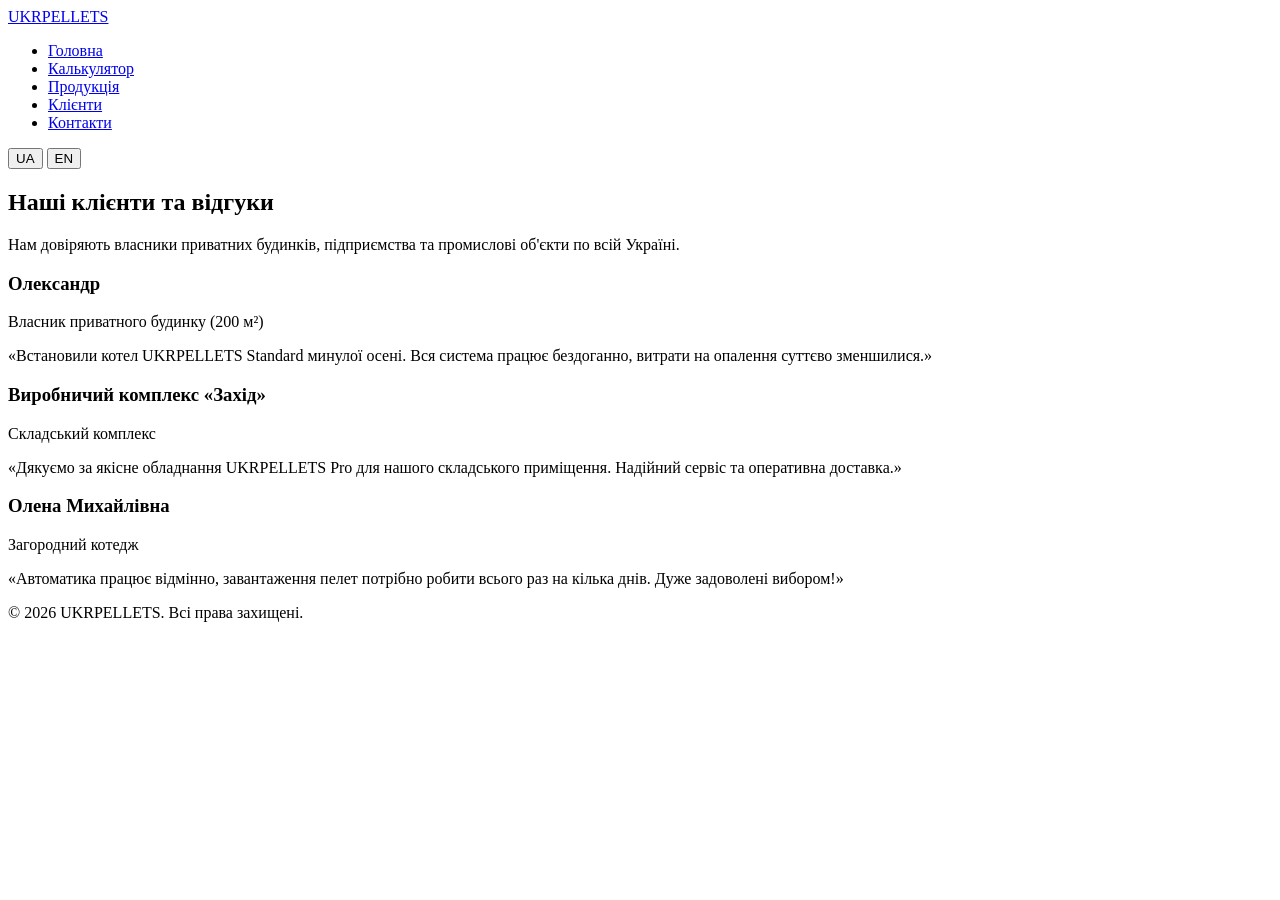
==== clients.html @ 011c366a "Add files via upload" ====
<!DOCTYPE html>
<html lang="uk">
<head>
    <meta charset="UTF-8">
    <meta name="viewport" content="width=device-width, initial-scale=1.0">
    <title>Наші клієнти — UKRPELLETS</title>

    <!-- Підключення файлу стилів style.css -->
    <link rel="stylesheet" href="style.css">
</head>
<body>

    <!-- Шапка сайту / Навігація -->
    <header class="header">
        <div class="container header-container">
            <div class="logo">
                <a href="index.html">UKR<span>PELLETS</span></a>
            </div>
            
            <nav class="nav">
                <ul class="nav-list">
                    <li><a href="index.html" data-lang-uk="Головна" data-lang-en="Home">Головна</a></li>
                    <li><a href="index.html#calculator" data-lang-uk="Калькулятор" data-lang-en="Calculator">Калькулятор</a></li>
                    <li><a href="index.html#products" data-lang-uk="Продукція" data-lang-en="Products">Продукція</a></li>
                    <li><a href="clients.html" class="active" data-lang-uk="Клієнти" data-lang-en="Clients">Клієнти</a></li>
                    <li><a href="contacts.html" data-lang-uk="Контакти" data-lang-en="Contacts">Контакти</a></li>
                </ul>
            </nav>

            <!-- Перемикач мови -->
            <div class="lang-switcher">
                <button class="lang-btn active" data-lang="uk">UA</button>
                <button class="lang-btn" data-lang="en">EN</button>
            </div>
        </div>
    </header>

    <!-- Секція Клієнти та Відгуки -->
    <main class="clients-page">
        <section class="clients-section">
            <div class="container">
                <h1 data-lang-uk="Наші клієнти та відгуки" data-lang-en="Our Clients & Reviews">Наші клієнти та відгуки</h1>
                <p data-lang-uk="Нам довіряють власники приватних будинків, підприємства та промислові об'єкти по всій Україні." data-lang-en="Trusted by homeowners, businesses, and industrial facilities across Ukraine.">
                    Нам довіряють власники приватних будинків, підприємства та промислові об'єкти по всій Україні.
                </p>

                <div class="clients-grid">
                    
                    <!-- Відгук 1 -->
                    <div class="client-card">
                        <h3>Олександр</h3>
                        <span class="client-role" data-lang-uk="Власник приватного будинку (200 м²)" data-lang-en="Private House Owner (200 m²)">Власник приватного будинку (200 м²)</span>
                        <p data-lang-uk="«Встановили котел UKRPELLETS Standard минулої осені. Вся система працює бездоганно, витрати на опалення суттєво зменшилися.»" data-lang-en="“Installed the UKRPELLETS Standard boiler last autumn. The system works flawlessly, heating costs decreased significantly.”">
                            «Встановили котел UKRPELLETS Standard минулої осені. Вся система працює бездоганно, витрати на опалення суттєво зменшилися.»
                        </p>
                    </div>

                    <!-- Відгук 2 -->
                    <div class="client-card">
                        <h3>Виробничий комплекс «Захід»</h3>
                        <span class="client-role" data-lang-uk="Складський комплекс" data-lang-en="Warehouse Complex">Складський комплекс</span>
                        <p data-lang-uk="«Дякуємо за якісне обладнання UKRPELLETS Pro для нашого складського приміщення. Надійний сервіс та оперативна доставка.»" data-lang-en="“Thank you for the high-quality UKRPELLETS Pro equipment for our warehouse. Reliable service and prompt delivery.”">
                            «Дякуємо за якісне обладнання UKRPELLETS Pro для нашого складського приміщення. Надійний сервіс та оперативна доставка.»
                        </p>
                    </div>

                    <!-- Відгук 3 -->
                    <div class="client-card">
                        <h3>Олена Михайлівна</h3>
                        <span class="client-role" data-lang-uk="Загородний котедж" data-lang-en="Country Cottage">Загородний котедж</span>
                        <p data-lang-uk="«Автоматика працює відмінно, завантаження пелет потрібно робити всього раз на кілька днів. Дуже задоволені вибором!»" data-lang-en="“The automation works perfectly, pellet loading is needed only once every few days. Very satisfied with the choice!”">
                            «Автоматика працює відмінно, завантаження пелет потрібно робити всього раз на кілька днів. Дуже задоволені вибором!»
                        </p>
                    </div>

                </div>
            </div>
        </section>
    </main>

    <!-- Підвал (Footer) -->
    <footer class="footer">
        <div class="container">
            <p>&copy; 2026 UKRPELLETS. <span data-lang-uk="Всі права захищені." data-lang-en="All rights reserved.">Всі права захищені.</span></p>
        </div>
    </footer>

    <!-- Підключення файлу скриптів script.js -->
    <script src="script.js"></script>
</body>
</html>
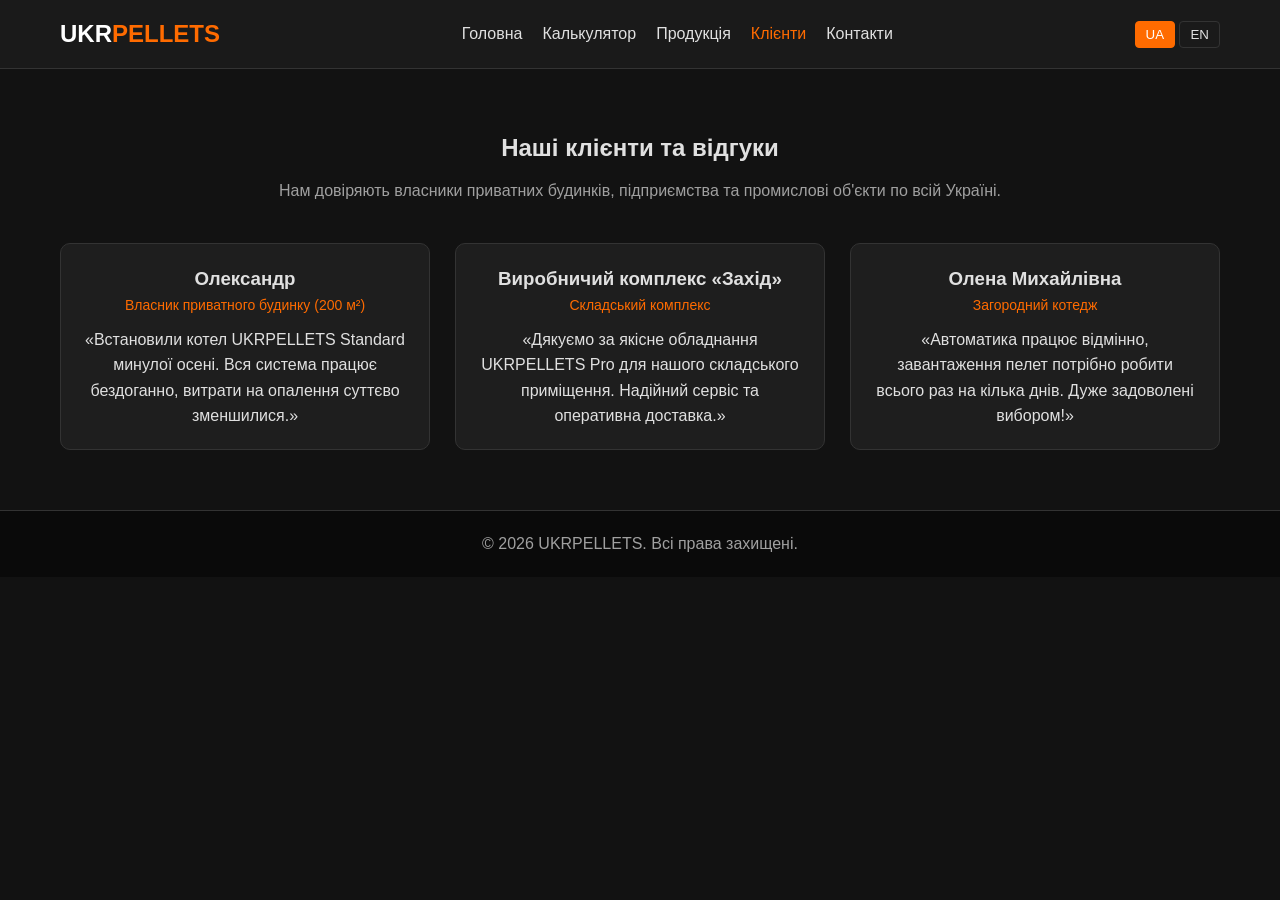
==== commit 56d08f7c: "Update clients.html" ====
--- a/clients.html
+++ b/clients.html
@@ -4,13 +4,10 @@
     <meta charset="UTF-8">
     <meta name="viewport" content="width=device-width, initial-scale=1.0">
     <title>Наші клієнти — UKRPELLETS</title>
-
-    <!-- Підключення файлу стилів style.css -->
     <link rel="stylesheet" href="style.css">
 </head>
 <body>
 
-    <!-- Шапка сайту / Навігація -->
     <header class="header">
         <div class="container header-container">
             <div class="logo">
@@ -27,7 +24,6 @@
                 </ul>
             </nav>
 
-            <!-- Перемикач мови -->
             <div class="lang-switcher">
                 <button class="lang-btn active" data-lang="uk">UA</button>
                 <button class="lang-btn" data-lang="en">EN</button>
@@ -35,57 +31,49 @@
         </div>
     </header>
 
-    <!-- Секція Клієнти та Відгуки -->
-    <main class="clients-page">
+    <main>
         <section class="clients-section">
             <div class="container">
-                <h1 data-lang-uk="Наші клієнти та відгуки" data-lang-en="Our Clients & Reviews">Наші клієнти та відгуки</h1>
-                <p data-lang-uk="Нам довіряють власники приватних будинків, підприємства та промислові об'єкти по всій Україні." data-lang-en="Trusted by homeowners, businesses, and industrial facilities across Ukraine.">
+                <h1 style="text-align: center; margin-bottom: 10px;" data-lang-uk="Наші клієнти та відгуки" data-lang-en="Our Clients & Reviews">Наші клієнти та відгуки</h1>
+                <p style="text-align: center; color: var(--text-muted);" data-lang-uk="Нам довіряють власники приватних будинків, підприємства та промислові об'єкти по всій Україні." data-lang-en="Trusted by homeowners, businesses, and industrial facilities across Ukraine.">
                     Нам довіряють власники приватних будинків, підприємства та промислові об'єкти по всій Україні.
                 </p>
 
                 <div class="clients-grid">
-                    
-                    <!-- Відгук 1 -->
                     <div class="client-card">
                         <h3>Олександр</h3>
-                        <span class="client-role" data-lang-uk="Власник приватного будинку (200 м²)" data-lang-en="Private House Owner (200 m²)">Власник приватного будинку (200 м²)</span>
+                        <p style="color: var(--accent-color); font-size: 14px; margin-bottom: 10px;" data-lang-uk="Власник приватного будинку (200 м²)" data-lang-en="Private House Owner (200 m²)">Власник приватного будинку (200 м²)</p>
                         <p data-lang-uk="«Встановили котел UKRPELLETS Standard минулої осені. Вся система працює бездоганно, витрати на опалення суттєво зменшилися.»" data-lang-en="“Installed the UKRPELLETS Standard boiler last autumn. The system works flawlessly, heating costs decreased significantly.”">
                             «Встановили котел UKRPELLETS Standard минулої осені. Вся система працює бездоганно, витрати на опалення суттєво зменшилися.»
                         </p>
                     </div>
 
-                    <!-- Відгук 2 -->
                     <div class="client-card">
                         <h3>Виробничий комплекс «Захід»</h3>
-                        <span class="client-role" data-lang-uk="Складський комплекс" data-lang-en="Warehouse Complex">Складський комплекс</span>
+                        <p style="color: var(--accent-color); font-size: 14px; margin-bottom: 10px;" data-lang-uk="Складський комплекс" data-lang-en="Warehouse Complex">Складський комплекс</p>
                         <p data-lang-uk="«Дякуємо за якісне обладнання UKRPELLETS Pro для нашого складського приміщення. Надійний сервіс та оперативна доставка.»" data-lang-en="“Thank you for the high-quality UKRPELLETS Pro equipment for our warehouse. Reliable service and prompt delivery.”">
                             «Дякуємо за якісне обладнання UKRPELLETS Pro для нашого складського приміщення. Надійний сервіс та оперативна доставка.»
                         </p>
                     </div>
 
-                    <!-- Відгук 3 -->
                     <div class="client-card">
                         <h3>Олена Михайлівна</h3>
-                        <span class="client-role" data-lang-uk="Загородний котедж" data-lang-en="Country Cottage">Загородний котедж</span>
+                        <p style="color: var(--accent-color); font-size: 14px; margin-bottom: 10px;" data-lang-uk="Загородний котедж" data-lang-en="Country Cottage">Загородний котедж</p>
                         <p data-lang-uk="«Автоматика працює відмінно, завантаження пелет потрібно робити всього раз на кілька днів. Дуже задоволені вибором!»" data-lang-en="“The automation works perfectly, pellet loading is needed only once every few days. Very satisfied with the choice!”">
                             «Автоматика працює відмінно, завантаження пелет потрібно робити всього раз на кілька днів. Дуже задоволені вибором!»
                         </p>
                     </div>
-
                 </div>
             </div>
         </section>
     </main>
 
-    <!-- Підвал (Footer) -->
     <footer class="footer">
         <div class="container">
             <p>&copy; 2026 UKRPELLETS. <span data-lang-uk="Всі права захищені." data-lang-en="All rights reserved.">Всі права захищені.</span></p>
         </div>
     </footer>
 
-    <!-- Підключення файлу скриптів script.js -->
     <script src="script.js"></script>
 </body>
-</html>+</html>
--- a/style.css
+++ b/style.css
@@ -0,0 +1,249 @@
+/* Переменные и сброс базовых стилей */
+:root {
+    --bg-color: #121212;
+    --card-bg: #1e1e1e;
+    --accent-color: #ff6b00;
+    --accent-hover: #e05d00;
+    --text-color: #e0e0e0;
+    --text-muted: #a0a0a0;
+    --border-color: #333333;
+}
+
+* {
+    margin: 0;
+    padding: 0;
+    box-sizing: border-box;
+    font-family: 'Segoe UI', Tahoma, Geneva, Verdana, sans-serif;
+}
+
+body {
+    background-color: var(--bg-color);
+    color: var(--text-color);
+    line-height: 1.6;
+}
+
+.container {
+    max-width: 1200px;
+    margin: 0 auto;
+    padding: 0 20px;
+}
+
+/* Шапка сайта и меню */
+.header {
+    background: #1a1a1a;
+    border-bottom: 1px solid var(--border-color);
+    position: sticky;
+    top: 0;
+    z-index: 100;
+}
+
+.header-container {
+    display: flex;
+    justify-content: space-between;
+    align-items: center;
+    padding: 15px 20px;
+}
+
+.logo a {
+    color: #fff;
+    font-size: 24px;
+    font-weight: bold;
+    text-decoration: none;
+}
+
+.logo a span {
+    color: var(--accent-color);
+}
+
+.nav-list {
+    display: flex;
+    list-style: none;
+    gap: 20px;
+}
+
+.nav-list a {
+    color: var(--text-color);
+    text-decoration: none;
+    font-weight: 500;
+    transition: color 0.3s;
+}
+
+.nav-list a:hover, .nav-list a.active {
+    color: var(--accent-color);
+}
+
+.lang-switcher .lang-btn {
+    background: transparent;
+    border: 1px solid var(--border-color);
+    color: var(--text-color);
+    padding: 5px 10px;
+    cursor: pointer;
+    border-radius: 4px;
+}
+
+.lang-switcher .lang-btn.active {
+    background: var(--accent-color);
+    border-color: var(--accent-color);
+    color: #fff;
+}
+
+/* Главный баннер (Hero) */
+.hero {
+    padding: 60px 0;
+    text-align: center;
+    background: linear-gradient(180deg, #1a1a1a 0%, #121212 100%);
+}
+
+.hero-image img {
+    max-width: 100%;
+    max-height: 380px;
+    object-fit: cover;
+    border-radius: 12px;
+    margin-bottom: 25px;
+    box-shadow: 0 10px 30px rgba(0,0,0,0.5);
+}
+
+.hero h1 {
+    font-size: 34px;
+    margin-bottom: 15px;
+    color: #fff;
+}
+
+.hero p {
+    color: var(--text-muted);
+    font-size: 18px;
+    margin-bottom: 25px;
+}
+
+/* Кнопки */
+.btn {
+    display: inline-block;
+    padding: 12px 28px;
+    border-radius: 6px;
+    text-decoration: none;
+    font-weight: 600;
+    cursor: pointer;
+    border: none;
+    transition: background 0.3s;
+}
+
+.btn-primary {
+    background: var(--accent-color);
+    color: #fff;
+}
+
+.btn-primary:hover {
+    background: var(--accent-hover);
+}
+
+.btn-outline {
+    background: transparent;
+    border: 1px solid var(--accent-color);
+    color: var(--accent-color);
+}
+
+.btn-outline:hover {
+    background: var(--accent-color);
+    color: #fff;
+}
+
+/* Секции и Калькулятор */
+section {
+    padding: 60px 0;
+}
+
+h2 {
+    font-size: 28px;
+    margin-bottom: 10px;
+    text-align: center;
+}
+
+.calc-box {
+    background: var(--card-bg);
+    padding: 30px;
+    border-radius: 10px;
+    max-width: 500px;
+    margin: 30px auto 0;
+    border: 1px solid var(--border-color);
+}
+
+.form-group {
+    margin-bottom: 20px;
+}
+
+.form-group label {
+    display: block;
+    margin-bottom: 8px;
+}
+
+.form-group input, .form-group select, .contact-form input, .contact-form textarea {
+    width: 100%;
+    padding: 10px;
+    background: #121212;
+    border: 1px solid var(--border-color);
+    color: #fff;
+    border-radius: 5px;
+}
+
+.result-box {
+    margin-top: 20px;
+    padding: 15px;
+    background: #2a2a2a;
+    border-radius: 5px;
+    text-align: center;
+}
+
+/* Сетка товаров и отзывов */
+.product-grid, .clients-grid {
+    display: grid;
+    grid-template-columns: repeat(auto-fit, minmax(280px, 1fr));
+    gap: 25px;
+    margin-top: 40px;
+}
+
+.product-card, .client-card {
+    background: var(--card-bg);
+    padding: 20px;
+    border-radius: 10px;
+    border: 1px solid var(--border-color);
+    text-align: center;
+}
+
+.product-img {
+    width: 100%;
+    height: 200px;
+    object-fit: cover;
+    border-radius: 6px;
+    margin-bottom: 15px;
+}
+
+.price {
+    display: block;
+    font-size: 20px;
+    font-weight: bold;
+    color: var(--accent-color);
+    margin: 15px 0;
+}
+
+/* Контакты */
+.contact-wrapper {
+    display: grid;
+    grid-template-columns: repeat(auto-fit, minmax(300px, 1fr));
+    gap: 40px;
+    margin-top: 30px;
+}
+
+.contact-form {
+    display: flex;
+    flex-direction: column;
+    gap: 15px;
+}
+
+/* Подвал */
+.footer {
+    background: #0a0a0a;
+    text-align: center;
+    padding: 20px 0;
+    border-top: 1px solid var(--border-color);
+    color: var(--text-muted);
+}
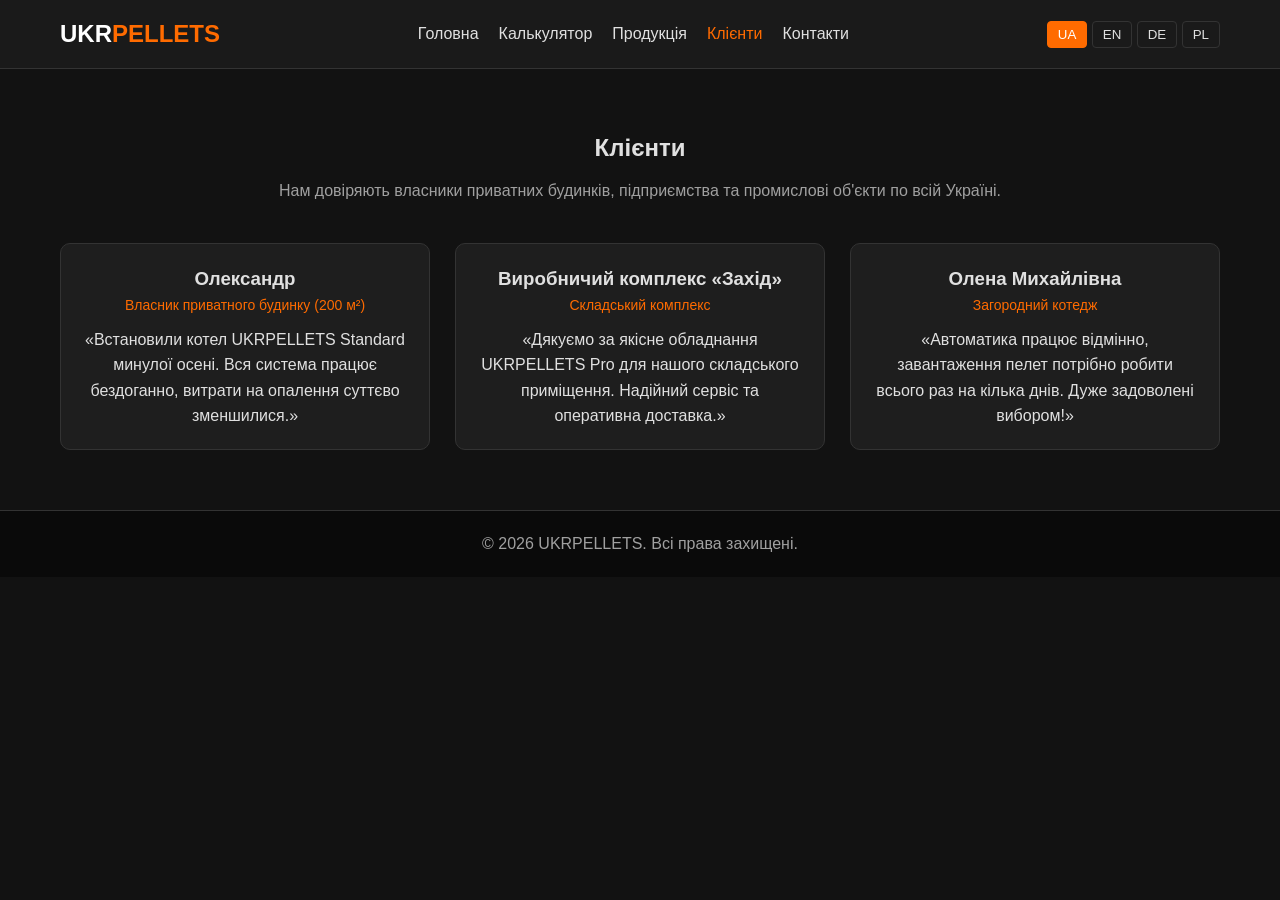
==== commit 90504472: "Update clients.html" ====
--- a/clients.html
+++ b/clients.html
@@ -16,17 +16,19 @@
             
             <nav class="nav">
                 <ul class="nav-list">
-                    <li><a href="index.html" data-lang-uk="Головна" data-lang-en="Home">Головна</a></li>
-                    <li><a href="index.html#calculator" data-lang-uk="Калькулятор" data-lang-en="Calculator">Калькулятор</a></li>
-                    <li><a href="index.html#products" data-lang-uk="Продукція" data-lang-en="Products">Продукція</a></li>
-                    <li><a href="clients.html" class="active" data-lang-uk="Клієнти" data-lang-en="Clients">Клієнти</a></li>
-                    <li><a href="contacts.html" data-lang-uk="Контакти" data-lang-en="Contacts">Контакти</a></li>
+                    <li><a href="index.html" data-i18n="home">Головна</a></li>
+                    <li><a href="index.html#calculator" data-i18n="calc">Калькулятор</a></li>
+                    <li><a href="index.html#products" data-i18n="prod">Продукція</a></li>
+                    <li><a href="clients.html" class="active" data-i18n="clients">Клієнти</a></li>
+                    <li><a href="contacts.html" data-i18n="contacts">Контакти</a></li>
                 </ul>
             </nav>
 
             <div class="lang-switcher">
                 <button class="lang-btn active" data-lang="uk">UA</button>
                 <button class="lang-btn" data-lang="en">EN</button>
+                <button class="lang-btn" data-lang="de">DE</button>
+                <button class="lang-btn" data-lang="pl">PL</button>
             </div>
         </div>
     </header>
@@ -34,34 +36,28 @@
     <main>
         <section class="clients-section">
             <div class="container">
-                <h1 style="text-align: center; margin-bottom: 10px;" data-lang-uk="Наші клієнти та відгуки" data-lang-en="Our Clients & Reviews">Наші клієнти та відгуки</h1>
-                <p style="text-align: center; color: var(--text-muted);" data-lang-uk="Нам довіряють власники приватних будинків, підприємства та промислові об'єкти по всій Україні." data-lang-en="Trusted by homeowners, businesses, and industrial facilities across Ukraine.">
+                <h1 style="text-align: center; margin-bottom: 10px;" data-i18n="clients">Наші клієнти та відгуки</h1>
+                <p style="text-align: center; color: var(--text-muted);">
                     Нам довіряють власники приватних будинків, підприємства та промислові об'єкти по всій Україні.
                 </p>
 
                 <div class="clients-grid">
                     <div class="client-card">
                         <h3>Олександр</h3>
-                        <p style="color: var(--accent-color); font-size: 14px; margin-bottom: 10px;" data-lang-uk="Власник приватного будинку (200 м²)" data-lang-en="Private House Owner (200 m²)">Власник приватного будинку (200 м²)</p>
-                        <p data-lang-uk="«Встановили котел UKRPELLETS Standard минулої осені. Вся система працює бездоганно, витрати на опалення суттєво зменшилися.»" data-lang-en="“Installed the UKRPELLETS Standard boiler last autumn. The system works flawlessly, heating costs decreased significantly.”">
-                            «Встановили котел UKRPELLETS Standard минулої осені. Вся система працює бездоганно, витрати на опалення суттєво зменшилися.»
-                        </p>
+                        <p style="color: var(--accent-color); font-size: 14px; margin-bottom: 10px;">Власник приватного будинку (200 м²)</p>
+                        <p>«Встановили котел UKRPELLETS Standard минулої осені. Вся система працює бездоганно, витрати на опалення суттєво зменшилися.»</p>
                     </div>
 
                     <div class="client-card">
                         <h3>Виробничий комплекс «Захід»</h3>
-                        <p style="color: var(--accent-color); font-size: 14px; margin-bottom: 10px;" data-lang-uk="Складський комплекс" data-lang-en="Warehouse Complex">Складський комплекс</p>
-                        <p data-lang-uk="«Дякуємо за якісне обладнання UKRPELLETS Pro для нашого складського приміщення. Надійний сервіс та оперативна доставка.»" data-lang-en="“Thank you for the high-quality UKRPELLETS Pro equipment for our warehouse. Reliable service and prompt delivery.”">
-                            «Дякуємо за якісне обладнання UKRPELLETS Pro для нашого складського приміщення. Надійний сервіс та оперативна доставка.»
-                        </p>
+                        <p style="color: var(--accent-color); font-size: 14px; margin-bottom: 10px;">Складський комплекс</p>
+                        <p>«Дякуємо за якісне обладнання UKRPELLETS Pro для нашого складського приміщення. Надійний сервіс та оперативна доставка.»</p>
                     </div>
 
                     <div class="client-card">
                         <h3>Олена Михайлівна</h3>
-                        <p style="color: var(--accent-color); font-size: 14px; margin-bottom: 10px;" data-lang-uk="Загородний котедж" data-lang-en="Country Cottage">Загородний котедж</p>
-                        <p data-lang-uk="«Автоматика працює відмінно, завантаження пелет потрібно робити всього раз на кілька днів. Дуже задоволені вибором!»" data-lang-en="“The automation works perfectly, pellet loading is needed only once every few days. Very satisfied with the choice!”">
-                            «Автоматика працює відмінно, завантаження пелет потрібно робити всього раз на кілька днів. Дуже задоволені вибором!»
-                        </p>
+                        <p style="color: var(--accent-color); font-size: 14px; margin-bottom: 10px;">Загородний котедж</p>
+                        <p>«Автоматика працює відмінно, завантаження пелет потрібно робити всього раз на кілька днів. Дуже задоволені вибором!»</p>
                     </div>
                 </div>
             </div>
@@ -70,7 +66,7 @@
 
     <footer class="footer">
         <div class="container">
-            <p>&copy; 2026 UKRPELLETS. <span data-lang-uk="Всі права захищені." data-lang-en="All rights reserved.">Всі права захищені.</span></p>
+            <p>&copy; 2026 UKRPELLETS. <span data-i18n="rights">Всі права захищені.</span></p>
         </div>
     </footer>
 
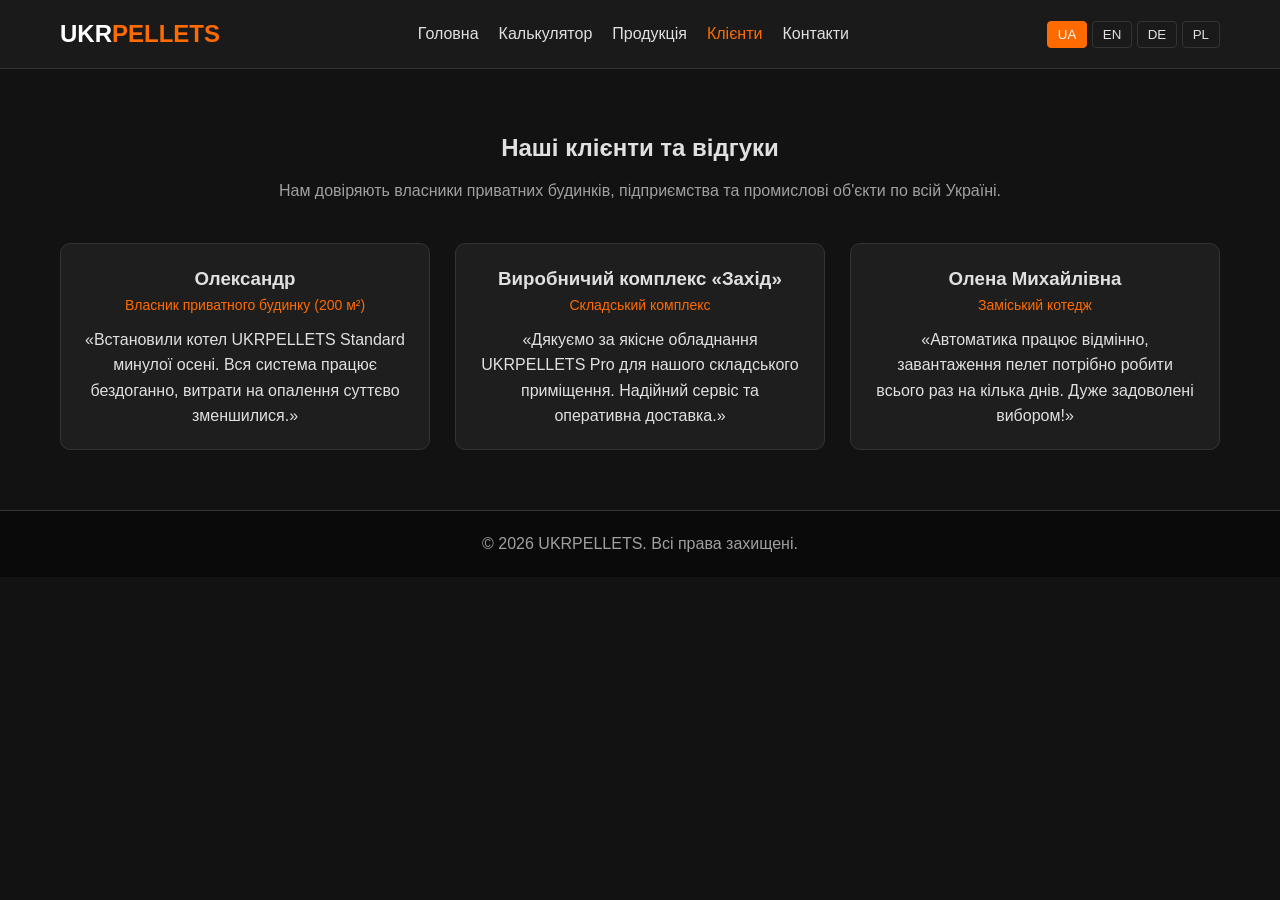
==== commit 7d3d36d3: "Update clients.html" ====
--- a/clients.html
+++ b/clients.html
@@ -36,28 +36,28 @@
     <main>
         <section class="clients-section">
             <div class="container">
-                <h1 style="text-align: center; margin-bottom: 10px;" data-i18n="clients">Наші клієнти та відгуки</h1>
-                <p style="text-align: center; color: var(--text-muted);">
+                <h1 style="text-align: center; margin-bottom: 10px;" data-i18n="clientsTitle">Наші клієнти та відгуки</h1>
+                <p style="text-align: center; color: var(--text-muted);" data-i18n="clientsSub">
                     Нам довіряють власники приватних будинків, підприємства та промислові об'єкти по всій Україні.
                 </p>
 
                 <div class="clients-grid">
                     <div class="client-card">
-                        <h3>Олександр</h3>
-                        <p style="color: var(--accent-color); font-size: 14px; margin-bottom: 10px;">Власник приватного будинку (200 м²)</p>
-                        <p>«Встановили котел UKRPELLETS Standard минулої осені. Вся система працює бездоганно, витрати на опалення суттєво зменшилися.»</p>
+                        <h3 data-i18n="client1Name">Олександр</h3>
+                        <p style="color: var(--accent-color); font-size: 14px; margin-bottom: 10px;" data-i18n="client1Role">Власник приватного будинку (200 м²)</p>
+                        <p data-i18n="client1Text">«Встановили котел UKRPELLETS Standard минулої осені. Вся система працює бездоганно, витрати на опалення суттєво зменшилися.»</p>
                     </div>
 
                     <div class="client-card">
-                        <h3>Виробничий комплекс «Захід»</h3>
-                        <p style="color: var(--accent-color); font-size: 14px; margin-bottom: 10px;">Складський комплекс</p>
-                        <p>«Дякуємо за якісне обладнання UKRPELLETS Pro для нашого складського приміщення. Надійний сервіс та оперативна доставка.»</p>
+                        <h3 data-i18n="client2Name">Виробничий комплекс «Захід»</h3>
+                        <p style="color: var(--accent-color); font-size: 14px; margin-bottom: 10px;" data-i18n="client2Role">Складський комплекс</p>
+                        <p data-i18n="client2Text">«Дякуємо за якісне обладнання UKRPELLETS Pro для нашого складського приміщення. Надійний сервіс та оперативна доставка.»</p>
                     </div>
 
                     <div class="client-card">
-                        <h3>Олена Михайлівна</h3>
-                        <p style="color: var(--accent-color); font-size: 14px; margin-bottom: 10px;">Загородний котедж</p>
-                        <p>«Автоматика працює відмінно, завантаження пелет потрібно робити всього раз на кілька днів. Дуже задоволені вибором!»</p>
+                        <h3 data-i18n="client3Name">Олена Михайлівна</h3>
+                        <p style="color: var(--accent-color); font-size: 14px; margin-bottom: 10px;" data-i18n="client3Role">Заміський котедж</p>
+                        <p data-i18n="client3Text">«Автоматика працює відмінно, завантаження пелет потрібно робити всього раз на кілька днів. Дуже задоволені вибором!»</p>
                     </div>
                 </div>
             </div>
